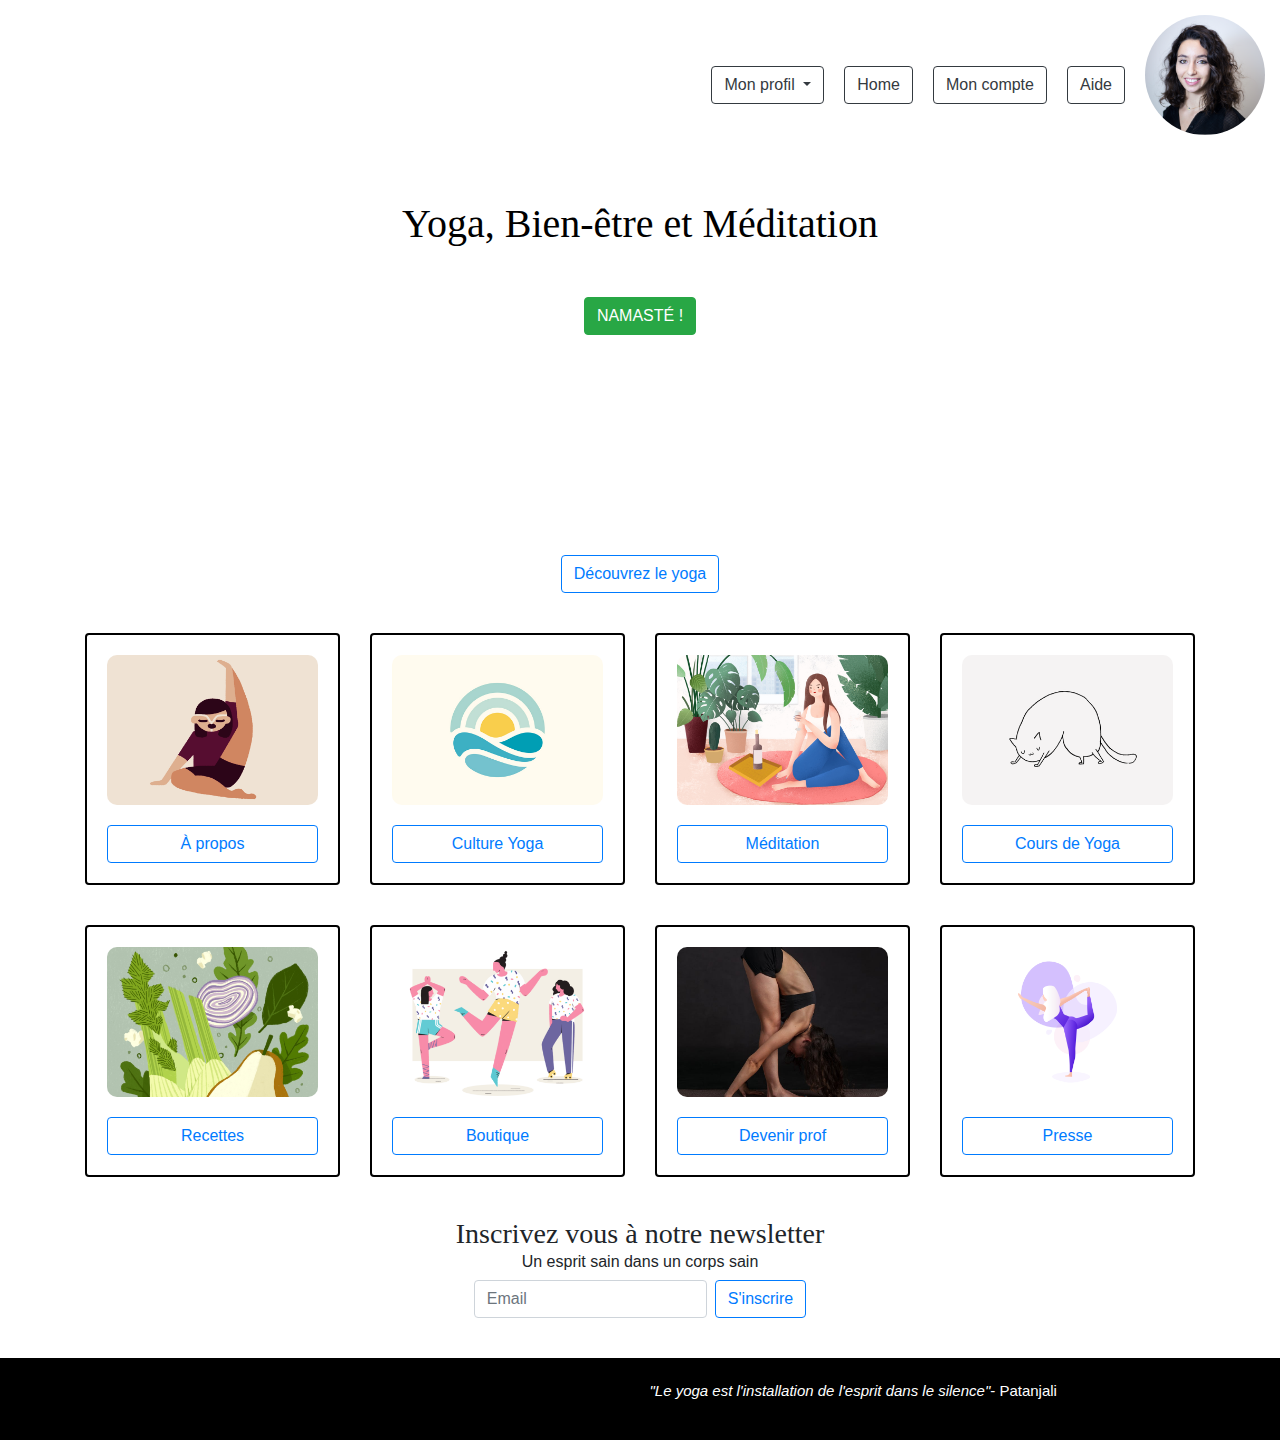
==== index.html @ c9d3146d "codink skills finished" ====
<!DOCTYPE html>
<html>
<head>
	<title>My Yogi</title>
	
	<meta charset="utf-8">
	
	<link href="https://fonts.googleapis.com/css?family=Lato" rel="stylesheet">
	
	<link rel="stylesheet" href="https://stackpath.bootstrapcdn.com/bootstrap/4.3.1/css/bootstrap.min.css" integrity="sha384-ggOyR0iXCbMQv3Xipma34MD+dH/1fQ784/j6cY/iJTQUOhcWr7x9JvoRxT2MZw1T" crossorigin="anonymous">
	
	<link rel="stylesheet" href="https://use.fontawesome.com/releases/v5.7.2/css/all.css" integrity="sha384-fnmOCqbTlWIlj8LyTjo7mOUStjsKC4pOpQbqyi7RrhN7udi9RwhKkMHpvLbHG9Sr" crossorigin="anonymous">
	
	<link rel="stylesheet" type="text/css" href="style.css">
</head>
<body>

<!--topbar-->
<nav id="topbar">
	 <div class="dropdown">
 		<a class="btn btn-outline-dark dropdown-toggle" href="#" role="button" id="dropdownMenuLink" data-toggle="dropdown" aria-haspopup="true" aria-expanded="false">
   		Mon profil
  		</a>

  		<div class="dropdown-menu" aria-labelledby="dropdownMenuLink">
    	<a class="dropdown-item" href="#">Mon compte</a>
    	<a class="dropdown-item" href="#">Paramètres</a>
    	<a class="dropdown-item" href="#">Déconnexion</a>
  		</div>
	</div>
		<a href="https://dribbble.com" class="btn btn-outline-dark" target="_blank">Home</a>
		<a href="https://dribbble.com" class="btn btn-outline-dark" target="_blank">Mon compte</a>
		<a href="https://dribbble.com" class="btn btn-outline-dark" target="_blank">Aide</a>
		<a href="images/lea.jpg" target="_blank"><img src="images/leamini.jpg" class="avatar" alt="avatar" title="À propos de moi"></a>
</nav>

<!--banner--> 
<div id="banner">
	<a href=""></a>
	<h1>Yoga, Bien-être et Méditation</h1>
	<p><strong><em>Everyone can do Ahstanga, except lazy people</em></strong></p>
	
	<!-- Modal -->
	<div class="modal fade" id="exampleModal" tabindex="-1" role="dialog" aria-labelledby="exampleModalLabel" aria-hidden="true">
  	<div class="modal-dialog" role="document">
    	<div class="modal-content">
      	<div class="modal-header">
        	<h5 class="modal-title" id="exampleModalLabel">Chemin de la sérénité</h5>
        	<button type="button" class="close" data-dismiss="modal" aria-label="Close">
          	<span aria-hidden="true">&times;</span>
        	</button>
      	</div>
      	<div class="modal-body">
        	Êtes vous-sûr d'être zen définitivement ?
      	</div>
      	<div class="modal-footer">
        	<button type="button" class="btn btn-outline-info" data-dismiss="modal">Non, merci</button>
        	<button type="button" class="btn btn-outline-info">Oh que oui !</button>
      	</div>
    	</div>
  	</div>
	</div>
	<!-- Button trigger modal -->
	<button type="button" class="btn btn-success" data-toggle="modal" data-target="#exampleModal">
  	NAMASTÉ !
	</button>
</div>

<div id="littlebanner">
	<a href="Découvrez le yoga.html" class="btn btn-outline-primary" target="_blank">Découvrez le yoga</a>
</div>

<!--products-->
<div class="section text-center">
	<div class="container">
		<div class="row">
			<div class="col-12 col-md-6 col-lg-3">
				<div class="card">
					<img src="images/yogadame.gif" alt="yogapicture">
					<a href="https://dribbble.com" class="btn btn-outline-primary" target="_blank">À propos</a>
				</div>	
			</div>
			<div class="col-12 col-md-6 col-lg-3">
				<div class="card">
					<img src="images/sunrise.jpg" alt="yogapicture">
					<a href="https://dribbble.com" class="btn btn-outline-primary" target="_blank">Culture Yoga</a>
				</div>
			</div>
			<div class="col-12 col-md-6 col-lg-3">
				<div class="card">
					<img src="images/yogachill.jpg" alt="yogapicture">
					<a href="https://dribbble.com" class="btn btn-outline-primary" target="_blank">Méditation</a>
				</div>
			</div>
			<div class="col-12 col-md-6 col-lg-3">
				<div class="card">
					<img src="images/cat.gif" alt="yogapicture">
					<a href="https://dribbble.com" class="btn btn-outline-primary" target="_blank">Cours de Yoga</a>
				</div>
			</div>
			<div class="col-12 col-md-6 col-lg-3">
				<div class="card">
					<img src="images/salade.png" alt="yogapicture">
					<a href="https://dribbble.com" class="btn btn-outline-primary" target="_blank">Recettes</a>
				</div>
			</div>
			<div class="col-12 col-md-6 col-lg-3">
				<div class="card">
					<img src="images/yogaclass.png" alt="yogapicture">
					<a href="https://dribbble.com" class="btn btn-outline-primary" target="_blank">Boutique</a>
				</div>
			</div>
			<div class="col-12 col-md-6 col-lg-3">
				<div class="card">
					<img src="images/cygogne.jpg" alt="yogapicture">
					<a href="https://dribbble.com" class="btn btn-outline-primary" target="_blank">Devenir prof</a>
				</div>
			</div>
			<div class="col-12 col-md-6 col-lg-3">
				<div class="card">
					<img src="images/yogaposture3.png" alt="yogapicture">
					<a href="https://dribbble.com" class="btn btn-outline-primary" target="_blank">Presse</a>
				</div>
			</div>
		</div>
	</div>
</div>

<!--newsletter-->
<div class="newsletter">
	<h3>Inscrivez vous à notre newsletter</h3>
	<p>Un esprit sain dans un corps sain</p>
	<form class="form-inline">
    <input class="form-control mr-sm-2" type="Email" placeholder="Email" aria-label="Search">
    <button class="btn btn-outline-primary my-2 my-sm-0" type="submit">S'inscrire</button>
  	</form>
</div> 


<!--footer-->
<div id="footer">
	<ul class="list-inline">
		<li class="list-inline-item">
			<a href="https://www.facebook.com" target="_blanck"><i class="fab fa-facebook"></i></li></a>
		<li class="list-inline-item">
			<a href="https://www.instagram.com" target="_blanck"><i class="fab fa-instagram"></i></li></a>
		<li class="list-inline-item">
			<a href="https://twitter.com" target="_blanck"><i class="fab fa-twitter-square"></i></li></a>

		<li class="list-inline-item">
			<a href="https://www.linkedin.com" target="_blanck"><i class="fab fa-linkedin"></i></a>
		<li class="list-inline-item">
			<a href="mailto: lea.laffitte@kedgebs.com"><i class="fas fa-at"></i></a>
		</li>
	</ul>

<p class="paragrahfooter"><em>"Le yoga est l'installation de l'esprit dans le silence"</em> - Patanjali</p>
</div>

	
<script src="https://code.jquery.com/jquery-3.3.1.slim.min.js" integrity="sha384-q8i/X+965DzO0rT7abK41JStQIAqVgRVzpbzo5smXKp4YfRvH+8abtTE1Pi6jizo" crossorigin="anonymous"></script>
<script src="https://cdnjs.cloudflare.com/ajax/libs/popper.js/1.14.7/umd/popper.min.js" integrity="sha384-UO2eT0CpHqdSJQ6hJty5KVphtPhzWj9WO1clHTMGa3JDZwrnQq4sF86dIHNDz0W1" crossorigin="anonymous"></script>
<script src="https://stackpath.bootstrapcdn.com/bootstrap/4.3.1/js/bootstrap.min.js" integrity="sha384-JjSmVgyd0p3pXB1rRibZUAYoIIy6OrQ6VrjIEaFf/nJGzIxFDsf4x0xIM+B07jRM" crossorigin="anonymous"></script>
</body>
</html>
---- style.css ----
h1{
	font-family: oswald;
	color: black;
}

h2{
	font-weight: lighter;
	font-family: oswald;
	color: black;
	font-size: 18px;
}

h3{
	font-size: 30;
	font-family: oswald;
}

body{
	text-decoration: none;
	text-align: center;
	line-height: 5px;
	background-color: white;
}

nav{
	float: right;
	background-color: transparent;
	color: black;
}
#topbar{
	display: flex;
	justify-content: flex-end;
	align-items: center;
	padding: 15px;
}

.btn-outline-dark{
	margin-right: 20px;
}

.avatar{
	border-radius: 50%;
	object-fit: cover;
	width: 120px;
	height: 120px;
}

#banner{
	background-image: url("images/beach.mp4");
	background-size: cover;
	padding: 200px;
	color: white;
}

img{
	border-radius: 10px;
	width: 100%;
	height: 150px;
	object-fit: cover;
}

.yogapicture{
	height: 200px;
	object-fit: cover;
	margin-bottom: 10px;
	border-radius: 4px;
}

.btn{
	margin-top: 20px;
}

.section{
	padding: 100px 10px
	background-color: white;
	margin-bottom: 40px;
}

.section h2{
	font-size: 20px;
	text-align: center;
}

.card{
	border: 2px solid black;
	padding: 20px;
	margin-top: 40px;
}

#footer i{
	font-size: 20px;
	color: white;
}

#footer{
	display: flex;
	justify-content: space-around;
	align-items: center;
	background-color: black;
	color: white;
	padding: 30px;
	font-size: 10px;
	margin-top: 40px;
}

.paragrahfooter{
	display: flex;
	justify-content: space-around;
	align-items: center;
	font-size: 15px;
}

.modal-body{
	color: black;
	font-size: 18px;
}

.modal-title{
	color: black;
	font-size: 20px;
}

.form-inline{
	display: flex;
	justify-content: center;
}
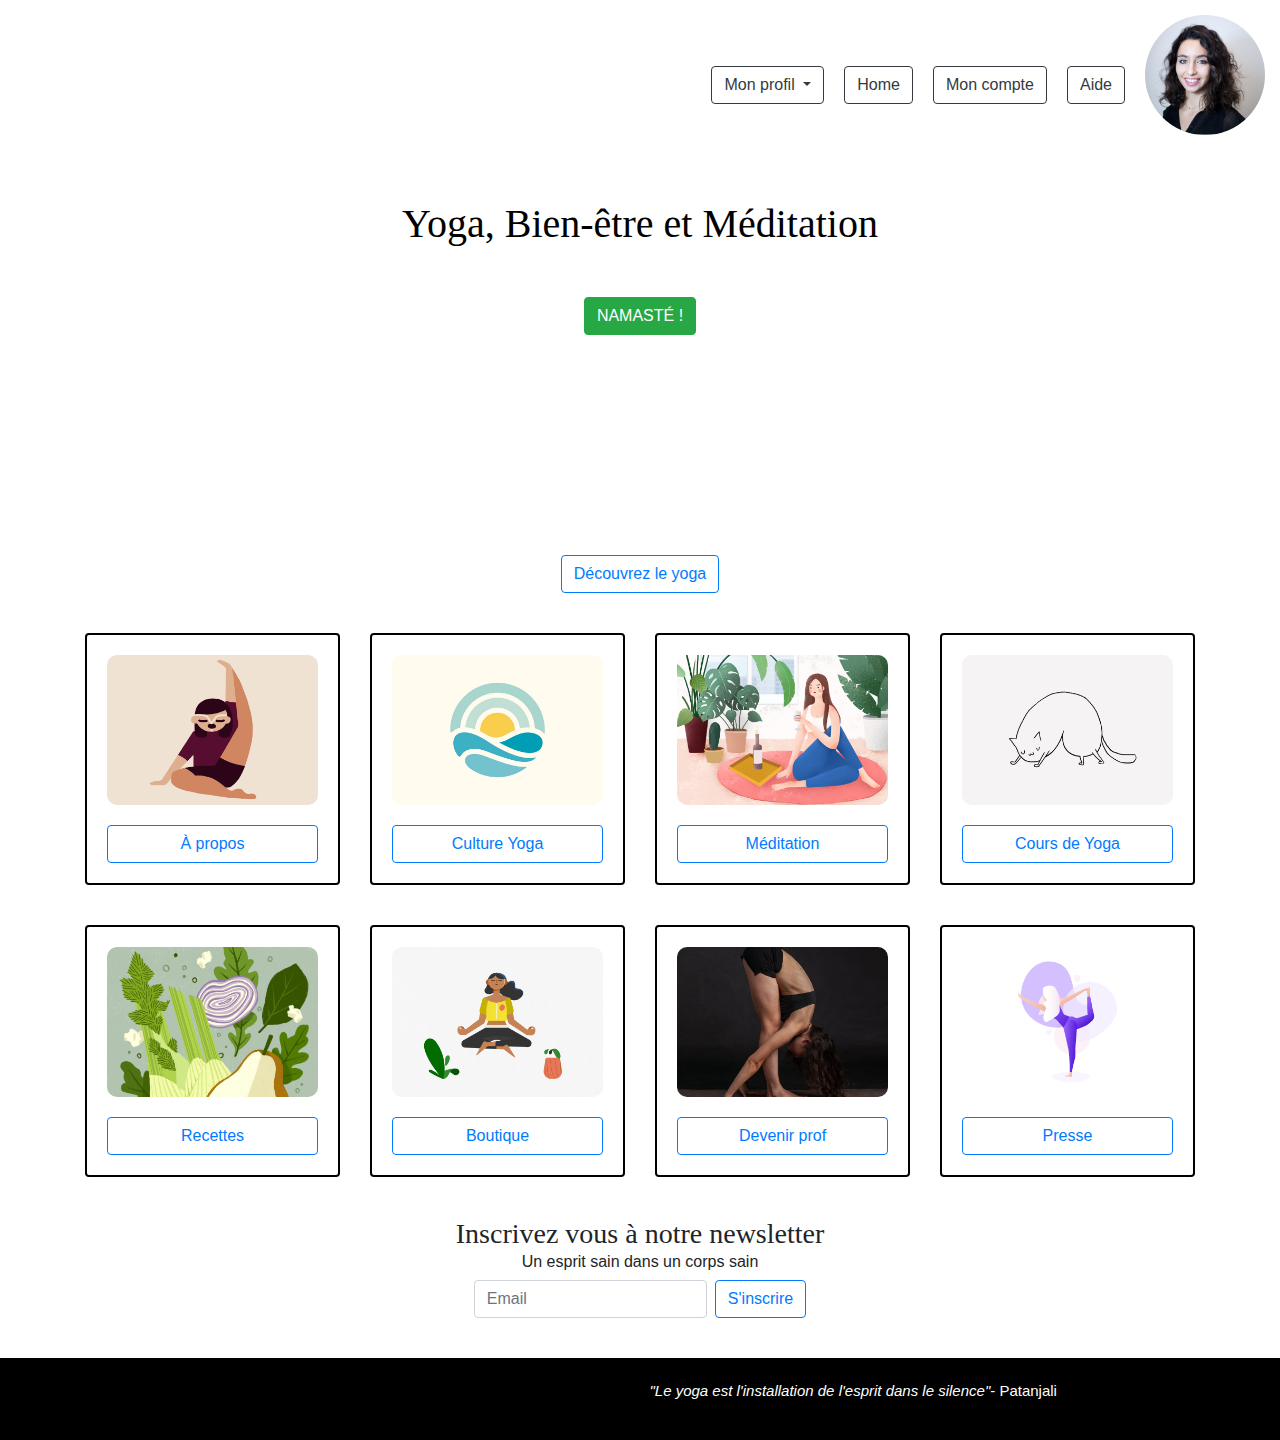
==== commit 228dabd0: "work finished" ====
--- a/index.html
+++ b/index.html
@@ -106,7 +106,7 @@
 			</div>
 			<div class="col-12 col-md-6 col-lg-3">
 				<div class="card">
-					<img src="images/yogaclass.png" alt="yogapicture">
+					<img src="images/pants.gif" alt="yogapicture">
 					<a href="https://dribbble.com" class="btn btn-outline-primary" target="_blank">Boutique</a>
 				</div>
 			</div>
--- a/style.css
+++ b/style.css
@@ -46,7 +46,7 @@
 }
 
 #banner{
-	background-image: url("images/beach.mp4");
+	background-image: url("images/sunset.mp4");
 	background-size: cover;
 	padding: 200px;
 	color: white;
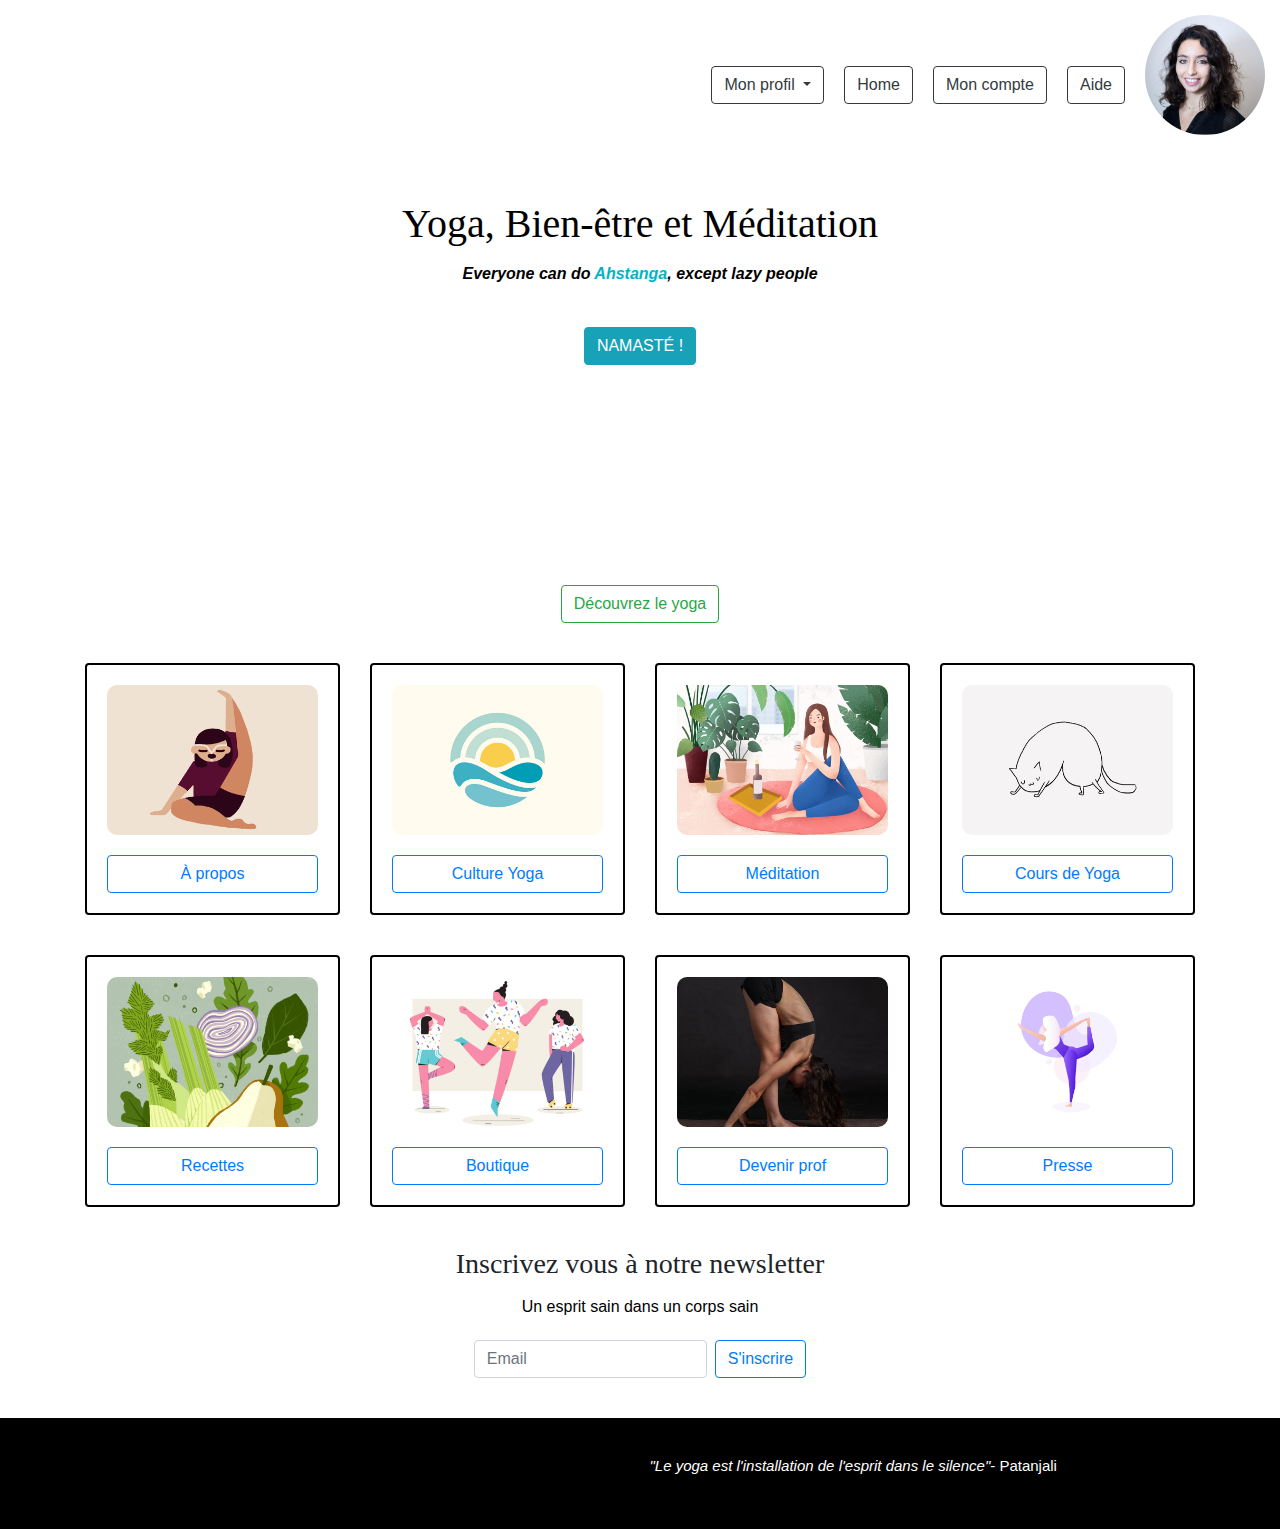
==== commit a0c6cdda: "Finished work" ====
--- a/index.html
+++ b/index.html
@@ -36,9 +36,8 @@
 
 <!--banner--> 
 <div id="banner">
-	<a href=""></a>
 	<h1>Yoga, Bien-être et Méditation</h1>
-	<p><strong><em>Everyone can do Ahstanga, except lazy people</em></strong></p>
+	<p><strong><em>Everyone can do <span class="Ahstanga">Ahstanga</span>, except lazy people</em></strong></p>
 	
 	<!-- Modal -->
 	<div class="modal fade" id="exampleModal" tabindex="-1" role="dialog" aria-labelledby="exampleModalLabel" aria-hidden="true">
@@ -61,13 +60,13 @@
   	</div>
 	</div>
 	<!-- Button trigger modal -->
-	<button type="button" class="btn btn-success" data-toggle="modal" data-target="#exampleModal">
+	<button type="button" class="btn btn-info" data-toggle="modal" data-target="#exampleModal">
   	NAMASTÉ !
 	</button>
 </div>
 
 <div id="littlebanner">
-	<a href="Découvrez le yoga.html" class="btn btn-outline-primary" target="_blank">Découvrez le yoga</a>
+	<a href="Découvrez le yoga.html" class="btn btn-outline-success" target="_blank">Découvrez le yoga</a>
 </div>
 
 <!--products-->
@@ -106,7 +105,7 @@
 			</div>
 			<div class="col-12 col-md-6 col-lg-3">
 				<div class="card">
-					<img src="images/pants.gif" alt="yogapicture">
+					<img src="images/yogaclass.png" alt="yogapicture">
 					<a href="https://dribbble.com" class="btn btn-outline-primary" target="_blank">Boutique</a>
 				</div>
 			</div>
--- a/style.css
+++ b/style.css
@@ -1,8 +1,11 @@
 h1{
-	font-family: oswald;
+	font-family: oswald; /*Yoga, bien-être et Méditation*/
 	color: black;
 }
 
+.Ahstanga{
+	color: #00b4c6;
+}
 h2{
 	font-weight: lighter;
 	font-family: oswald;
@@ -13,6 +16,12 @@
 h3{
 	font-size: 30;
 	font-family: oswald;
+}
+
+p{
+	color: black;
+	font-family: arial;
+	padding: 15px 0px 15px 0px;
 }
 
 body{
@@ -34,7 +43,7 @@
 	padding: 15px;
 }
 
-.btn-outline-dark{
+.btn-outline-dark{ /*boutons du top bar*/
 	margin-right: 20px;
 }
 
@@ -46,13 +55,13 @@
 }
 
 #banner{
-	background-image: url("images/sunset.mp4");
+	background-image: url("images/beach.mp4");
 	background-size: cover;
 	padding: 200px;
 	color: white;
 }
 
-img{
+img{ /*card*/
 	border-radius: 10px;
 	width: 100%;
 	height: 150px;
@@ -108,6 +117,7 @@
 	justify-content: space-around;
 	align-items: center;
 	font-size: 15px;
+	color: white;
 }
 
 .modal-body{
